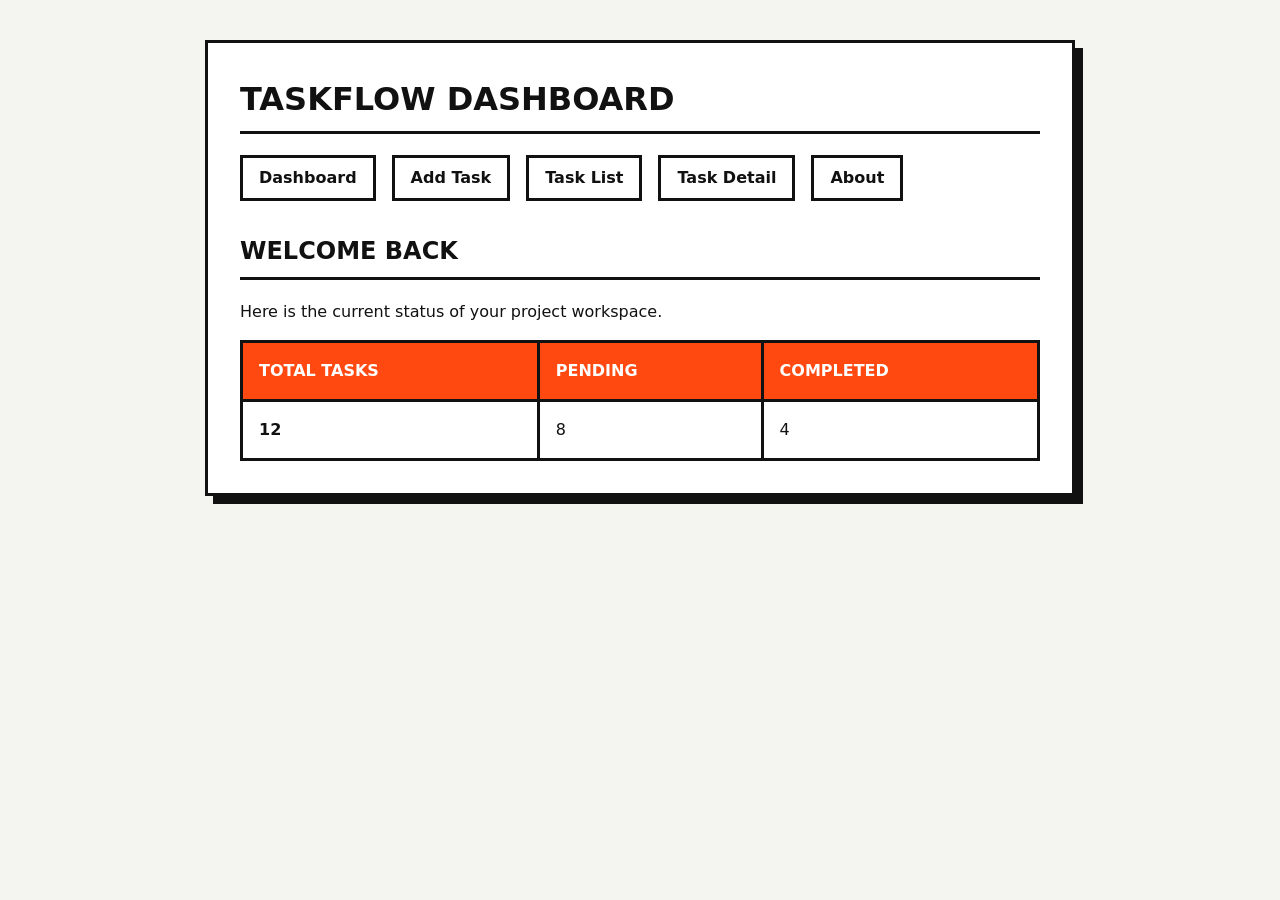
==== index.html @ b016dc53 "first commit" ====
<!DOCTYPE html>
<html lang="en">
<head>
    <meta charset="UTF-8">
    <title>TaskFlow | Dashboard</title>
    <link rel="stylesheet" href="style.css">
</head>
<body>
    <div class="container">
        <h1>TaskFlow Dashboard</h1>
        <nav>
            <a href="index.html">Dashboard</a>
            <a href="add-task.html">Add Task</a>
            <a href="task-list.html">Task List</a>
            <a href="task-detail.html">Task Detail</a>
            <a href="about.html">About</a>
        </nav>
        <h2>Welcome Back</h2>
        <p>Here is the current status of your project workspace.</p>
        <table>
            <tr>
                <th>Total Tasks</th>
                <th>Pending</th>
                <th>Completed</th>
            </tr>
            <tr>
                <td><strong>12</strong></td>
                <td>8</td>
                <td>4</td>
            </tr>
        </table>
    </div>
</body>
</html>
---- style.css ----
:root {
  --bg: #f4f4f0;
  --text: #111111;
  --border: 3px solid #111111;
  --accent: #ff4911;
  --surface: #ffffff;
}

body {
  font-family: system-ui, -apple-system, BlinkMacSystemFont, "Segoe UI", Roboto, sans-serif;
  background-color: var(--bg);
  color: var(--text);
  padding: 2rem;
  line-height: 1.5;
}

.container {
  max-width: 800px;
  margin: 0 auto;
  background: var(--surface);
  border: var(--border);
  box-shadow: 8px 8px 0 var(--text);
  padding: 2rem;
}

h1, h2, h3 {
  text-transform: uppercase;
  border-bottom: var(--border);
  padding-bottom: 0.5rem;
  margin-top: 0;
}

nav { margin-bottom: 2rem; display: flex; gap: 1rem; flex-wrap: wrap; }

nav a {
  padding: 0.5rem 1rem;
  border: var(--border);
  text-decoration: none;
  color: var(--text);
  font-weight: 700;
  background: var(--surface);
  transition: all 0.2s ease;
}

nav a:hover {
  background: var(--accent);
  color: var(--surface);
  transform: translate(-2px, -2px);
  box-shadow: 4px 4px 0 var(--text);
}

.form-group { margin-bottom: 1.5rem; }
label { display: block; font-weight: bold; margin-bottom: 0.5rem; }

input, select, textarea {
  width: 100%;
  padding: 0.75rem;
  border: var(--border);
  box-sizing: border-box;
  font-family: inherit;
}

button {
  background: var(--accent);
  color: var(--surface);
  font-weight: bold;
  border: var(--border);
  padding: 0.75rem 1.5rem;
  cursor: pointer;
  text-transform: uppercase;
  transition: all 0.2s ease;
}

button:hover {
  transform: translate(-2px, -2px);
  box-shadow: 4px 4px 0 var(--text);
}

table {
  width: 100%;
  border-collapse: collapse;
  margin-top: 1rem;
}

th, td {
  border: var(--border);
  padding: 1rem;
  text-align: left;
}

th { background: var(--accent); color: var(--surface); text-transform: uppercase; }
.badge { padding: 0.25rem 0.5rem; border: 2px solid var(--text); font-size: 0.875rem; font-weight: bold; }
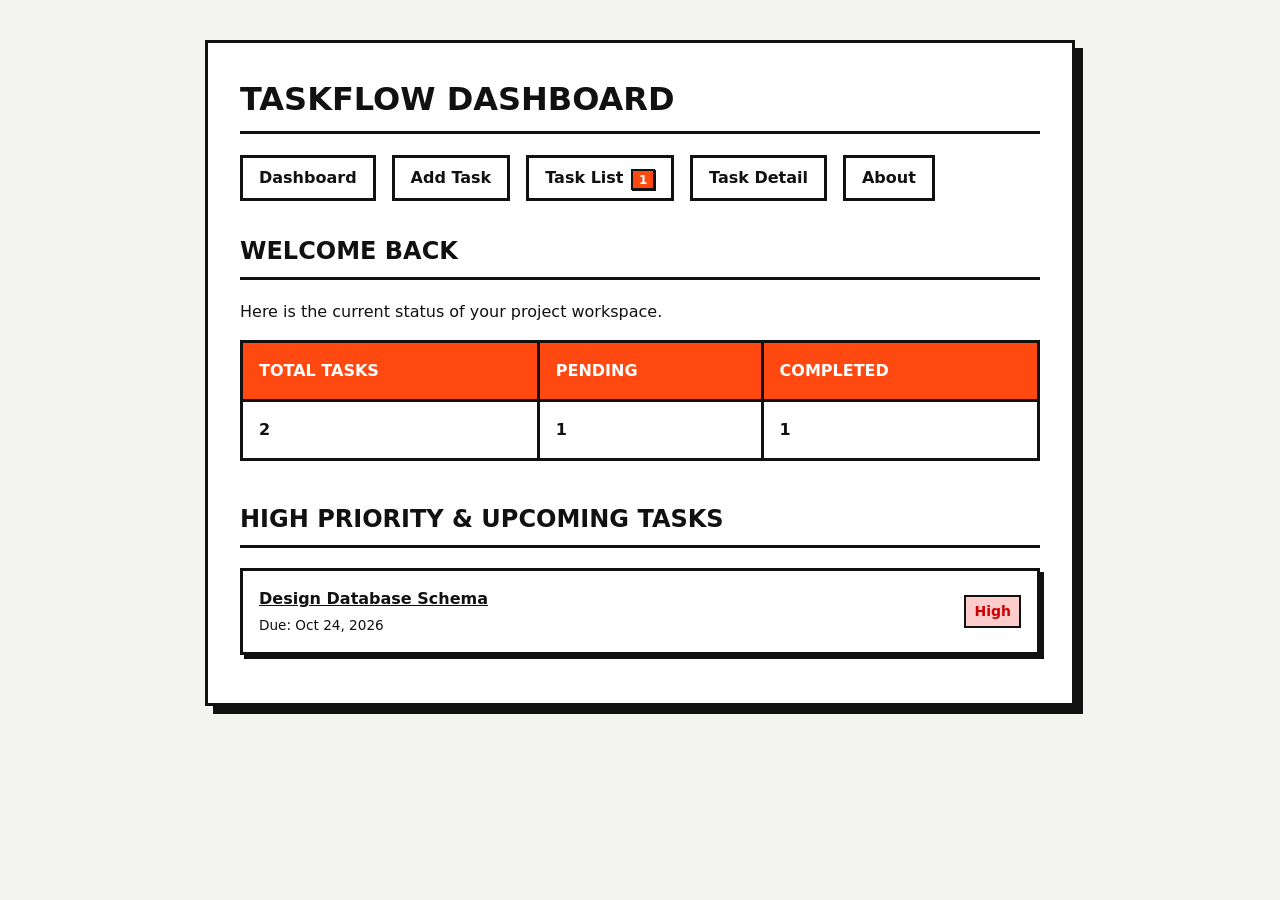
==== commit a71561aa: "Add app.js and dynamic task UI" ====
--- a/index.html
+++ b/index.html
@@ -15,7 +15,7 @@
             <a href="task-detail.html">Task Detail</a>
             <a href="about.html">About</a>
         </nav>
-        <h2>Welcome Back</h2>
+        <h2 id="dashboard-stats">Welcome Back</h2>
         <p>Here is the current status of your project workspace.</p>
         <table>
             <tr>
@@ -24,11 +24,17 @@
                 <th>Completed</th>
             </tr>
             <tr>
-                <td><strong>12</strong></td>
-                <td>8</td>
-                <td>4</td>
+                <td><strong id="total-tasks">12</strong></td>
+                <td><strong id="pending-tasks">8</strong></td>
+                <td><strong id="completed-tasks">4</strong></td>
             </tr>
         </table>
+
+        <h2 style="margin-top: 2.5rem;">High Priority & Upcoming Tasks</h2>
+        <ul id="upcoming-tasks" class="dashboard-list">
+            <!-- Populated dynamically via JS -->
+        </ul>
     </div>
+    <script src="app.js"></script>
 </body>
 </html>
--- a/style.css
+++ b/style.css
@@ -1,93 +1,155 @@
-
-:root {
-  --bg: #f4f4f0;
-  --text: #111111;
-  --border: 3px solid #111111;
-  --accent: #ff4911;
-  --surface: #ffffff;
-}
-
-body {
-  font-family: system-ui, -apple-system, BlinkMacSystemFont, "Segoe UI", Roboto, sans-serif;
-  background-color: var(--bg);
-  color: var(--text);
-  padding: 2rem;
-  line-height: 1.5;
-}
-
-.container {
-  max-width: 800px;
-  margin: 0 auto;
-  background: var(--surface);
-  border: var(--border);
-  box-shadow: 8px 8px 0 var(--text);
-  padding: 2rem;
-}
-
-h1, h2, h3 {
-  text-transform: uppercase;
-  border-bottom: var(--border);
-  padding-bottom: 0.5rem;
-  margin-top: 0;
-}
-
-nav { margin-bottom: 2rem; display: flex; gap: 1rem; flex-wrap: wrap; }
-
-nav a {
-  padding: 0.5rem 1rem;
-  border: var(--border);
-  text-decoration: none;
-  color: var(--text);
-  font-weight: 700;
-  background: var(--surface);
-  transition: all 0.2s ease;
-}
-
-nav a:hover {
-  background: var(--accent);
-  color: var(--surface);
-  transform: translate(-2px, -2px);
-  box-shadow: 4px 4px 0 var(--text);
-}
-
-.form-group { margin-bottom: 1.5rem; }
-label { display: block; font-weight: bold; margin-bottom: 0.5rem; }
-
-input, select, textarea {
-  width: 100%;
-  padding: 0.75rem;
-  border: var(--border);
-  box-sizing: border-box;
-  font-family: inherit;
-}
-
-button {
-  background: var(--accent);
-  color: var(--surface);
-  font-weight: bold;
-  border: var(--border);
-  padding: 0.75rem 1.5rem;
-  cursor: pointer;
-  text-transform: uppercase;
-  transition: all 0.2s ease;
-}
-
-button:hover {
-  transform: translate(-2px, -2px);
-  box-shadow: 4px 4px 0 var(--text);
-}
-
-table {
-  width: 100%;
-  border-collapse: collapse;
-  margin-top: 1rem;
-}
-
-th, td {
-  border: var(--border);
-  padding: 1rem;
-  text-align: left;
-}
-
-th { background: var(--accent); color: var(--surface); text-transform: uppercase; }
-.badge { padding: 0.25rem 0.5rem; border: 2px solid var(--text); font-size: 0.875rem; font-weight: bold; }+
+:root {
+  --bg: #f4f4f0;
+  --text: #111111;
+  --border: 3px solid #111111;
+  --accent: #ff4911;
+  --surface: #ffffff;
+}
+
+body {
+  font-family: system-ui, -apple-system, BlinkMacSystemFont, "Segoe UI", Roboto, sans-serif;
+  background-color: var(--bg);
+  color: var(--text);
+  padding: 2rem;
+  line-height: 1.5;
+}
+
+.container {
+  max-width: 800px;
+  margin: 0 auto;
+  background: var(--surface);
+  border: var(--border);
+  box-shadow: 8px 8px 0 var(--text);
+  padding: 2rem;
+}
+
+h1, h2, h3 {
+  text-transform: uppercase;
+  border-bottom: var(--border);
+  padding-bottom: 0.5rem;
+  margin-top: 0;
+}
+
+nav { margin-bottom: 2rem; display: flex; gap: 1rem; flex-wrap: wrap; }
+
+nav a {
+  padding: 0.5rem 1rem;
+  border: var(--border);
+  text-decoration: none;
+  color: var(--text);
+  font-weight: 700;
+  background: var(--surface);
+  transition: all 0.2s ease;
+}
+
+nav a:hover {
+  background: var(--accent);
+  color: var(--surface);
+  transform: translate(-2px, -2px);
+  box-shadow: 4px 4px 0 var(--text);
+}
+
+.form-group { margin-bottom: 1.5rem; }
+label { display: block; font-weight: bold; margin-bottom: 0.5rem; }
+
+input, select, textarea {
+  width: 100%;
+  padding: 0.75rem;
+  border: var(--border);
+  box-sizing: border-box;
+  font-family: inherit;
+}
+
+button {
+  background: var(--accent);
+  color: var(--surface);
+  font-weight: bold;
+  border: var(--border);
+  padding: 0.75rem 1.5rem;
+  cursor: pointer;
+  text-transform: uppercase;
+  transition: all 0.2s ease;
+}
+
+button:hover {
+  transform: translate(-2px, -2px);
+  box-shadow: 4px 4px 0 var(--text);
+}
+
+table {
+  width: 100%;
+  border-collapse: collapse;
+  margin-top: 1rem;
+}
+
+th, td {
+  border: var(--border);
+  padding: 1rem;
+  text-align: left;
+}
+
+th { background: var(--accent); color: var(--surface); text-transform: uppercase; }
+.badge { padding: 0.25rem 0.5rem; border: 2px solid var(--text); font-size: 0.875rem; font-weight: bold; }
+
+/* Dynamic UI Enhancements */
+.badge-high { background-color: #ffcccc; color: #cc0000; }
+.badge-medium { background-color: #fff4cc; color: #8a6d00; }
+.badge-low { background-color: #cce5ff; color: #004085; }
+
+.btn-active {
+  background: var(--text) !important;
+  color: var(--surface) !important;
+  box-shadow: none !important;
+  transform: none !important;
+}
+
+.nav-badge {
+  background: var(--accent);
+  color: var(--surface);
+  border: 2px solid var(--text);
+  font-size: 0.75rem;
+  padding: 0.1rem 0.35rem;
+  margin-left: 0.5rem;
+  font-weight: 800;
+  box-shadow: 1px 1px 0 var(--text);
+}
+
+.empty-state {
+  text-align: center;
+  padding: 2rem;
+  font-style: italic;
+  color: #666;
+}
+
+.dashboard-list {
+  list-style: none;
+  padding: 0;
+  margin-top: 1rem;
+}
+
+.dashboard-item {
+  border: var(--border);
+  padding: 1rem;
+  margin-bottom: 1rem;
+  background: var(--surface);
+  box-shadow: 4px 4px 0 var(--text);
+  display: flex;
+  justify-content: space-between;
+  align-items: center;
+  transition: all 0.2s ease;
+}
+
+.dashboard-item:hover {
+  transform: translate(-2px, -2px);
+  box-shadow: 6px 6px 0 var(--text);
+}
+
+.error-container {
+  border: var(--border);
+  background: #ffcccc;
+  color: #cc0000;
+  padding: 1.5rem;
+  margin-top: 1rem;
+  font-weight: bold;
+}
